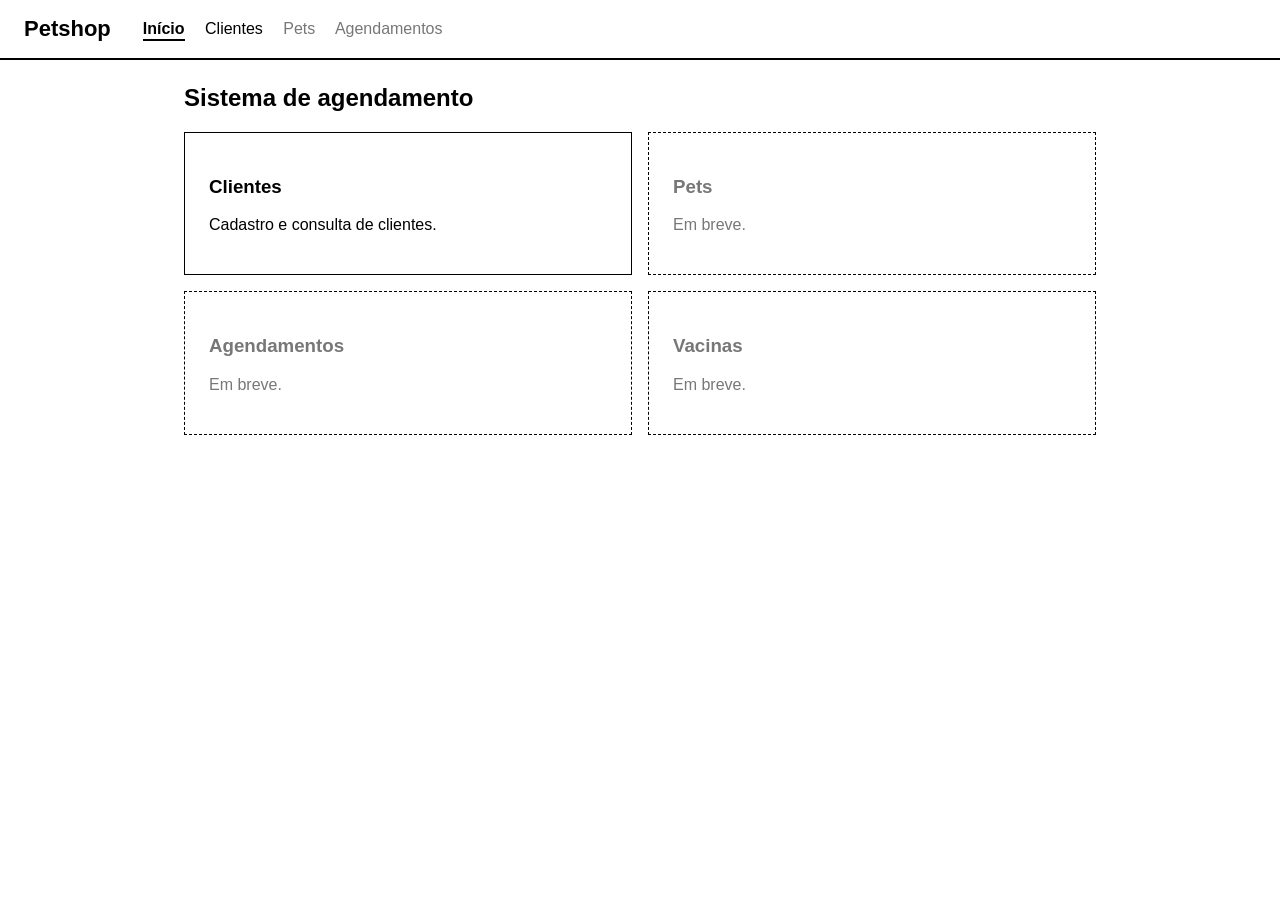
==== src/main/resources/static/index.html @ 8fa89e54 "Tela de cadastro e edicao de cliente" ====
<!DOCTYPE html>
<html lang="pt-BR">
<head>
  <meta charset="UTF-8">
  <meta name="viewport" content="width=device-width, initial-scale=1">
  <title>Petshop</title>
  <link rel="stylesheet" href="estilo.css">
</head>
<body>
  <header>
    <h1>Petshop</h1>
    <nav>
      <a href="index.html" class="ativo">Início</a>
      <a href="clientes.html">Clientes</a>
      <span class="desativado">Pets</span>
      <span class="desativado">Agendamentos</span>
    </nav>
  </header>
  <main>
    <h2>Sistema de agendamento</h2>
    <div class="cartoes">
      <a class="cartao" href="clientes.html"><h3>Clientes</h3><p>Cadastro e consulta de clientes.</p></a>
      <div class="cartao desativado"><h3>Pets</h3><p>Em breve.</p></div>
      <div class="cartao desativado"><h3>Agendamentos</h3><p>Em breve.</p></div>
      <div class="cartao desativado"><h3>Vacinas</h3><p>Em breve.</p></div>
    </div>
  </main>
</body>
</html>
---- src/main/resources/static/estilo.css ----
* { box-sizing: border-box; }

body {
  margin: 0;
  font-family: Arial, Helvetica, sans-serif;
  background: #fff;
  color: #000;
}

header {
  border-bottom: 2px solid #000;
  padding: 16px 24px;
  display: flex;
  align-items: center;
  gap: 32px;
}

header h1 { margin: 0; font-size: 22px; }

nav a {
  color: #000;
  margin-right: 16px;
  text-decoration: none;
  padding-bottom: 2px;
}

nav a.ativo { border-bottom: 2px solid #000; font-weight: bold; }
nav .desativado { color: #777; margin-right: 16px; }

main { max-width: 960px; margin: 24px auto; padding: 0 24px; }

.topo { display: flex; justify-content: space-between; align-items: center; }

table { width: 100%; border-collapse: collapse; margin-top: 16px; }
th, td { border: 1px solid #000; padding: 8px; text-align: left; }
th { background: #000; color: #fff; }

.botao, button {
  background: #fff;
  color: #000;
  border: 1px solid #000;
  padding: 6px 12px;
  cursor: pointer;
  text-decoration: none;
  font-size: 14px;
  display: inline-block;
}

.botao:hover, button:hover { background: #000; color: #fff; }

#mensagem { min-height: 20px; font-weight: bold; }

label { display: block; margin-top: 12px; font-weight: bold; }

input, textarea, select {
  width: 100%;
  padding: 8px;
  border: 1px solid #000;
  background: #fff;
  color: #000;
  font-size: 14px;
}

fieldset { border: 1px solid #000; margin-top: 16px; padding: 8px 16px 16px; }
legend { font-weight: bold; padding: 0 8px; }

.linha { display: grid; grid-template-columns: 1fr 1fr; gap: 16px; }

.cartoes { display: grid; grid-template-columns: repeat(2, 1fr); gap: 16px; margin-top: 16px; }
.cartao { border: 1px solid #000; padding: 24px; text-decoration: none; color: #000; }
.cartao:hover { background: #000; color: #fff; }
.cartao.desativado { color: #777; border-style: dashed; pointer-events: none; }
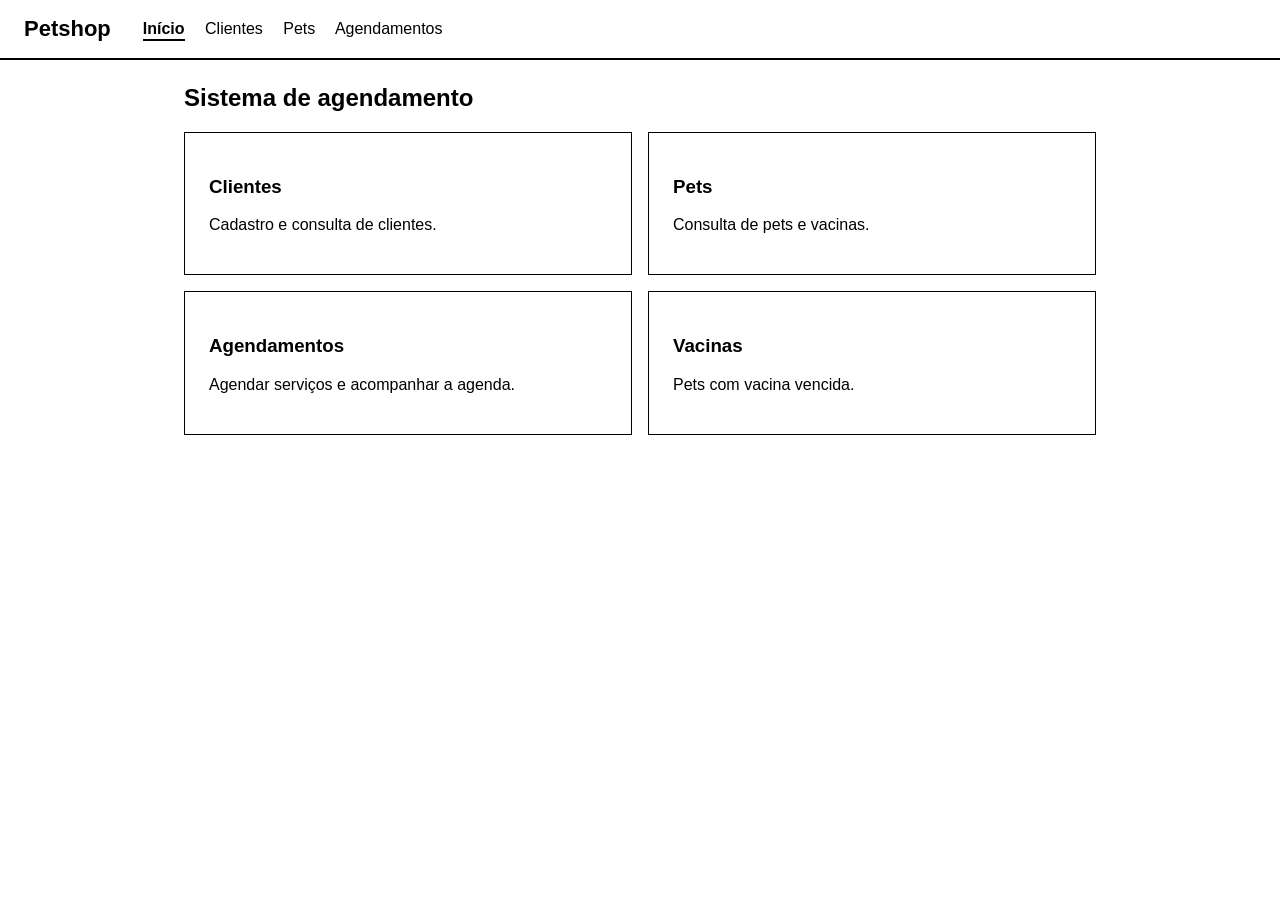
==== commit c7e3cd86: "Menus ativos nas telas" ====
--- a/src/main/resources/static/index.html
+++ b/src/main/resources/static/index.html
@@ -12,17 +12,17 @@
     <nav>
       <a href="index.html" class="ativo">Início</a>
       <a href="clientes.html">Clientes</a>
-      <span class="desativado">Pets</span>
-      <span class="desativado">Agendamentos</span>
+      <a href="pets.html">Pets</a>
+      <a href="agendamentos.html">Agendamentos</a>
     </nav>
   </header>
   <main>
     <h2>Sistema de agendamento</h2>
     <div class="cartoes">
       <a class="cartao" href="clientes.html"><h3>Clientes</h3><p>Cadastro e consulta de clientes.</p></a>
-      <div class="cartao desativado"><h3>Pets</h3><p>Em breve.</p></div>
-      <div class="cartao desativado"><h3>Agendamentos</h3><p>Em breve.</p></div>
-      <div class="cartao desativado"><h3>Vacinas</h3><p>Em breve.</p></div>
+      <a class="cartao" href="pets.html"><h3>Pets</h3><p>Consulta de pets e vacinas.</p></a>
+      <a class="cartao" href="agendamentos.html"><h3>Agendamentos</h3><p>Agendar serviços e acompanhar a agenda.</p></a>
+      <a class="cartao" href="pets.html?filtro=vencidas"><h3>Vacinas</h3><p>Pets com vacina vencida.</p></a>
     </div>
   </main>
 </body>
